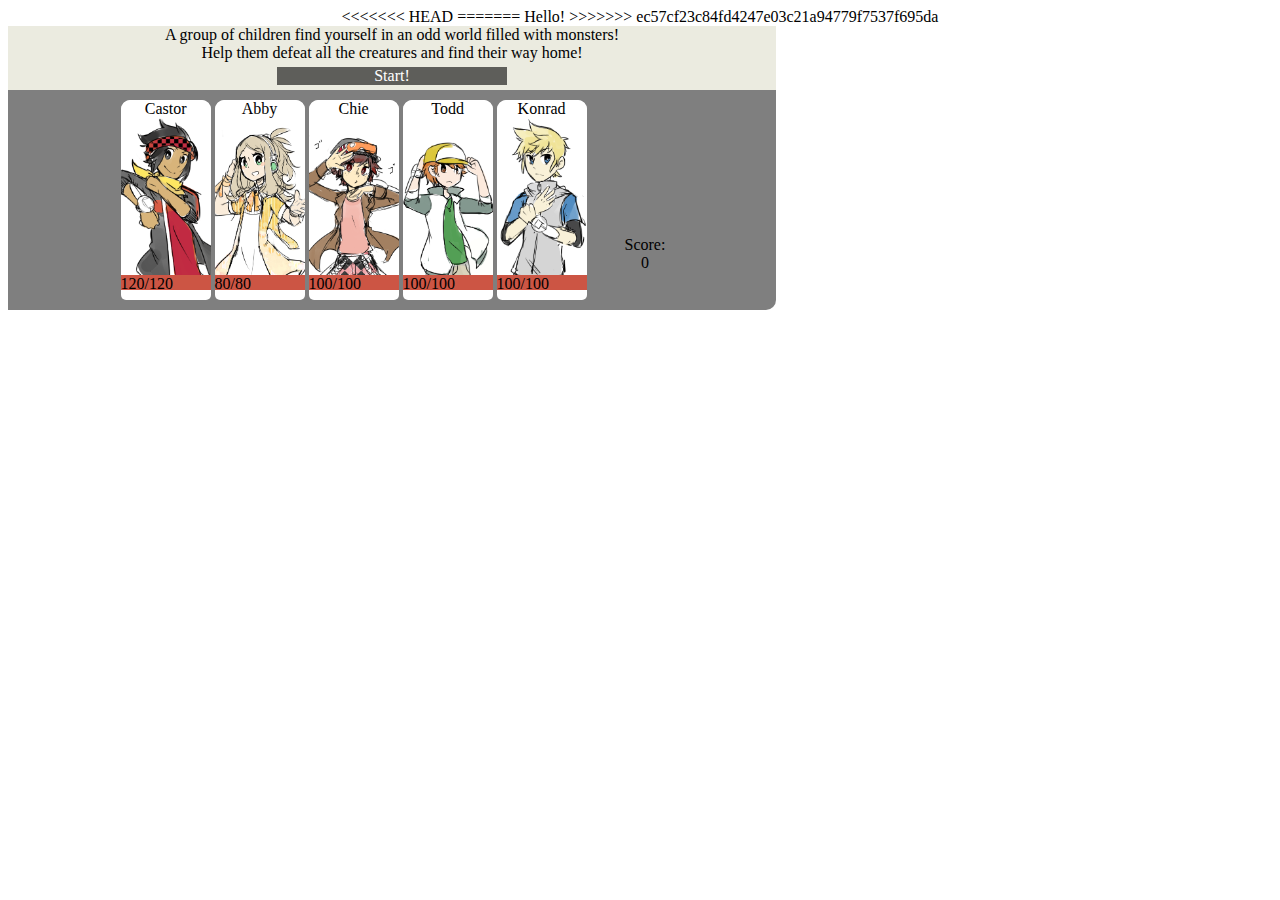
==== index.html @ e73d28b3 "first commit" ====
<!DOCTYPE html>
<html>
<head>
<<<<<<< HEAD
	<title>Early RPG</title>
	<link rel="stylesheet" type="text/css" href="style.css">
	<link rel="stylesheet" type="text/css" href="animations.css">
	<link rel="stylesheet" type="text/css" href="http://csshake.surge.sh/csshake.min.css">
	<link href="https://fonts.googleapis.com/css?family=Metrophobic|Slackey" rel="stylesheet">


</head>
<body>

	<div class='bg'>
		<div class='start'>
			A group of children find yourself in an odd world filled with monsters! <br> Help them defeat all the creatures and find their way home!
			<div class='button' id=start>Start!</div>
		</div>
		<div class='mid'>
			<div class='header' id=left>Message Log
			</div>
			<div class='playertext log'> Player Message! </div>


		</div>
		<div class='left'>
			<div class='header' id=left>Round 1
			</div>
			<div class="enemy_container">
				<div class='enemyimage' id='0'>
					<div class='health-bg'><br></div>
					<div class='health-bar' data-total="1000" data-value="1000">
						<div class="bar">
							<div class="hit"></div>
						</div>
					</div>
				</div>
				<div class='enemyimage' id='1'>
					<div class='health-bg'><br></div>
					<div class='health-bar' data-total="1000" data-value="1000">
						<div class="bar">
							<div class="hit"></div>
						</div>
					</div>
				</div>
				<div class='enemyimage' id='2'>
					<div class='health-bg'><br></div>
					<div class='health-bar' data-total="1000" data-value="1000">
						<div class="bar">
							<div class="hit"></div>
						</div>
					</div>
				</div>
				<div class='enemyimage' id='3'>
					<div class='health-bg'><br></div>
					<div class='health-bar' data-total="1000" data-value="1000">
						<div class="bar">
							<div class="hit"></div>
						</div>
					</div>
				</div>
				<div class='enemyimage' id='4'>
					<div class='health-bg'><br></div>
					<div class='health-bar' data-total="1000" data-value="1000">
						<div class="bar">
							<div class="hit"></div>
						</div>
					</div>
				</div>
			</div>
			<div class='turnorder'>
				<!-- <ul class='turn'>Abby</ul> -->
				<!-- <ul class='turn'>Chie</ul> -->
				<!-- <ul class='turn'>Shurimon</ul> -->
				<!-- <ul class='turn'>Castor</ul> -->
				<!-- <ul class='turn'>Todd</ul> -->
				<!-- <ul class='turn'>Konrad</ul> -->
			</div>
<!-- 
			<div class='enemytext'>
				Enemy Message!
			</div>
		-->
	</div>

	<div class='right'>


		<div class='characters_container'>

			<div class='character'  id = player1> 
				<div class='health-bg'><br></div>
				<div class=charactertext>Castor</div>
				<div class='health-bar' data-total="1000" data-value="1000">
					<health>
						100
					</health>
					<div class="bar">
						<div class="hit"></div>
					</div>
				</div>
			</div>
			<div class='character' id = player2> 
				<div class='health-bg'><br></div>
				<div class=charactertext>Abby</div>
				<div class='health-bar' data-total="1000" data-value="1000">
					<health>

					</health>
					<div class="bar">
						<div class="hit"></div>
					</div>
				</div>
			</div>
			<div class='character' id = player3> 
				<div class='health-bg'><br></div>
				<div class=charactertext>Chie</div>
				<div class='health-bar' data-total="1000" data-value="1000">
					<health></health>
					<div class="bar">
						<div class="hit"></div>
					</div>
				</div>
			</div>
			<div class='character' id = player4> 
				<div class='health-bg'><br></div>
				<div class=charactertext>Todd</div>
				<div class='health-bar' data-total="1000" data-value="1000">
					<health></health>
					<div class="bar">
						<div class="hit"></div>
					</div>
				</div>
			</div>
			<div class='character' id = player5>
				<div class='health-bg'><br></div>
				<div class=charactertext>Konrad</div>
				<div class='health-bar' data-total="1000" data-value="1000">
					<health></health>
					<div class="bar">
						<div class="hit"></div>
					</div>

				</div>
			</div>

			<div class = 'buttcontainer'>
				<p class='button' id='attack'>Attack</p>
				<p class='button' id='defend'>Defend</p>
				<p class='button' id='heal'>Heal</p>
				<p class='button' id='skill'>Skill</p>
				<p class='button' id='next'>Next</p>
				<div class = 'score'>
					<p id='score'>Score:<br> 0</p>
				</div>
			</div>
		</div>

		<div class='header'>
		</div>


	</div>

</div>



</div>
</div>

</body>
</html>


<script src="https://ajax.googleapis.com/ajax/libs/jquery/2.1.3/jquery.min.js"></script>	
<script src="characters.js" type="text/javascript" charset="utf-8" async defer></script>
<script src="enemies.js" type="text/javascript" charset="utf-8" async defer></script>
<script src="gamelogic.js" type="text/javascript" charset="utf-8" async defer></script>
<script src="script.js" type="text/javascript" charset="utf-8" async defer></script>
=======
	<title>My website</title>
</head>
<body>


Hello!

</body>
</html>
>>>>>>> ec57cf23c84fd4247e03c21a94779f7537f695da
---- style.css ----
body{
				text-align: center;
			}
			.start{
				float: left;
				width: 80%;
				background: #ebebe0;
			}
			.top{
				width: auto; 
				height: auto;
				background-color: #181000;]
				position: absolute;
				/*border-style: solid;*/
			}
			.bg{
				max-width: 60em;
				min-height: 10em;
				/* 				background-color: #f66f00; */
				position: absolute;
				/*border-style: solid;*/
				border-radius: 10px;
			}
			.mid{
				float: 	right;
				background-color: grey;
				height: 100%;
				width: 20%;		
				/*margin: 10px 0 0 0;*/
				/*bottom: 0;*/
				position: relative;
				visibility: hidden;
			}
			.left {
				width: 80%;
				/*height: 30em;*/
				/* 				background-color: #ff5; */
				float: left;
				bottom:0;
				border-top-left-radius: 10px;
				position: relative;
				align-items: center;
				justify-content: center;
			}
			.right {
				width: 80%;
				/*height: 30em;*/
				/* 				background-color: black; */
				float: left;
				bottom:0;
				border-bottom-right-radius: 10px;
				position: relative;
				align-items: center;
				justify-content: center;
				/*padding-left: 0.5%;*/
			}

			.buttcontainer{	
				display: inline;
				float: right;
				width: 10%;
				align-items: center;
				justify-content: center;
				padding-top: 10px


			}


			.button{
				margin: 5px;
				cursor: pointer;
				/* 				background-color: #a014a0; */
				background: rgba(0, 0, 0, 0.6);
				color: white;
				/*border-style: solid;*/
				width: 100%;
				bottom: 5px;
				/*margin-left: auto;*/
				/*margin-right: auto;*/
				visibility: hidden;


			}

			.button#start{
				/*display: flex;*/
				width: 30%;
				margin-left: auto;
				margin-right: auto;
				visibility: visible;
			}

			.button#next{
				width: 130%;
			}


			.off{
				background-color: grey;
				cursor: default;
			}
			.score{
				float: right;
			}

			.turnorder{
				background: rgba(0, 0, 0, 0.6);
				color: white;
				/* 				border-bottom-style: solid; */
				width: 100%;
				/*float: left;*/
				display: flex;
				align-items: center;
				justify-content: center;
				overflow: hidden;
				scroll-behavior: smooth;
				padding: 10px 0px 10px 0px;
			}

			.turn{
				/*gamelogic.js as border stuff*/
				display: flex;
				/*height: 50px;*/
				/*width: 50px;*/
				margin: 0 5px 0 5px;
				padding: 5px;
				background: rgba(0, 0, 0, 0.3);
				border-radius: 10px;

			}
			.enemy_container{
				display: flex;
				width: 100%;
				/* background-color: magenta; */
				background-image: url("./images/Binary_Castle_b.jpg");
				align-items: center;
				justify-content: center;
				float: center;
				padding: 10px 0px 10px 0px;
			}

			.enemyimage{
				height: 200px;
				width: 200px;
				/*display:flex;
				/*background-image: url("./images/shurimon.jpg");*/
				background-repeat: no-repeat;
				background-color: white;
				background-size: 100% ;
				/*align-items: center;*/
				/*justify-content: center;*/
				margin: 1px;
				/*margin: 10px 10px 10px 10px;*/
				border-radius: 10px;
				position: relative;

			}

			.selected{
				border-style: solid;
				border-color: gold;
			}
			.selected#player1{
				border-color: red;
			}
			.selected#player2{
				border-color: gold;
			}
			.selected#player3{
				border-color: orange;
			}
			.selected#player4{
				border-color: green;
			}
			.selected#player5{
				border-color: blue;
			}


			.defeated{
				-webkit-filter: grayscale(100%);
			}

			/*Health bar code - http://codepen.io/dwidomski/pen/KBzuo*/

			.health-bar{
				height: auto;
				width: 100%;
				background-color: grey;
				display:inlineflex;
				bottom: 10px;
				position: absolute;
			}

			.bar {
				background: #c54;
				width: 100%;
				height: 10px;
				position: relative;
				transition: width .5s linear;
				padding-top: 5px;
			}

			.hit {
				background: rgba(255,255,255,0.6);
				position: absolute;
				top: 0;
				right: 0;
				bottom: 0;
				width: 0px;
				padding-top: 5px;

				transition: width .5s linear;

			}

			.health-bg{
				height: auto;
				width: 100%;
				background-color: white;
				display:inlineflex;
				bottom: 0px;
				position: absolute;
				border-bottom-right-radius: 5px;
				border-bottom-left-radius: 5px;
			}





			.header{
				/* 				background-color: #f66f00; */
				width: 100%;
				align-items: center;
				justify-content: center;
			}
			.header#left{
				width: 100%;
				/* 				background-color: purple; */
				background: rgba(0, 0, 0, 0.8);

				color: white;
			}
			.header#turnorder{
				border-bottom-style: solid;
			}
			.bottom{
				bottom: 0
				position: absolute;
			}


			.characters_container{
				display: flex;
				width: 100%;
				height: 50%;
				background: rgba(0, 0, 0, 0.5);
				/* 				background-color: purple; */
				align-items: center;
				justify-content: center;
				float: left;
				padding: 10px 0px 10px 0px;
				border-bottom-right-radius: 10px;
			}
			.character{
				width: 90px;
				height: 200px;
				min-height: 50%;
				/* 				background-color: pink; */
				float: left;
				margin: 0 2px 0 2px;
				border-radius: 10px;
				background-image: url("./images/Kids.png");
				background-size: 700px ;
				background-repeat: no-repeat;
				position: relative;
			}
			.charactertext{
				border-radius: 10px;
				background-color: white;
				overflow: hidden;
				scroll-behavior: smooth;
			}
			.playertext{
				max-height: 25em;
				min-height: 25em;
				width: 100%;
				/* 				background-color: orange; */
				border-bottom-right-radius: 5px;
				align-items: center;
				justify-content: center;
				box-sizing: border-box;
				align-items: center;
				justify-content: center;
				overflow-y: scroll;
				scroll-behavior: smooth;
			}

			.enemytext{
				/*height: 100%;*/
				width: 100%;
				align-items: center;
				justify-content: center;
				/*box-sizing: border-box;*/
				/*scroll-behavior: smooth;*/
				/*position: absolute;*/
				background: salmon;
				display: flex;
			}

			.turn#order0{
				border-bottom-style: solid;
				border-color: orange;
			}


			/*//could probably be set with javascript when setting players*/
			.character#player1{
				background-position: -40px -1px;
			}
			.character#player2{
				background-position: -308px -20px;
			}
			.character#player3{
				background-position: -175px -28px;
			}
			.character#player4{
				background-position: -435px -40px;
			}
			.character#player5{
				background-position: -565px -1px;
			}

			health{
				/*color: red;*/
				/*width: 100%;*/
				background: none;
				position: absolute;
				z-index:10;
				display: flex;
				margin-left: auto;
				margin-right: auto;
			}

			/*CSS Shake - https://elrumordelaluz.github.io/csshake/*/
			.hit {
				animation: shake-opacity 0.82s cubic-bezier(.36,.07,.19,.97) both;
				/*transform: translate3d(0, 0, 0);*/
				/*backface-visibility: hidden;*/
				/*perspective: 1000px;*/
			}

			.button:hover{
				animation: floating 0.82s cubic-bezier(.36,.07,.19,.97) both;
			}
/*			.enemyimage:hover .character:hover .button:hover{
				animation: floating;
				}*/

				win{
					color:white;
					font-family: 'Slackey', cursive;
					font-size: 100px;
					-webkit-text-stroke-width: 2px;
					-webkit-text-stroke-color: black;
				}

				lose{
					color:white;
					font-family: 'Slackey', cursive;
					font-size: 100px;
					-webkit-text-stroke-width: 2px;
					-webkit-text-stroke-color: black;
				}
---- animations.css ----
/*
==============================================
CSS3 ANIMATION CHEAT SHEET
==============================================

Made by Justin Aguilar

www.justinaguilar.com/animations/

Questions, comments, concerns, love letters:
justin@justinaguilar.com
==============================================
*/

/*
==============================================
slideDown
==============================================
*/


.slideDown{
	animation-name: slideDown;
	-webkit-animation-name: slideDown;	

	animation-duration: 1s;	
	-webkit-animation-duration: 1s;

	animation-timing-function: ease;	
	-webkit-animation-timing-function: ease;	

	visibility: visible !important;						
}

@keyframes slideDown {
	0% {
		transform: translateY(-100%);
	}
	50%{
		transform: translateY(8%);
	}
	65%{
		transform: translateY(-4%);
	}
	80%{
		transform: translateY(4%);
	}
	95%{
		transform: translateY(-2%);
	}			
	100% {
		transform: translateY(0%);
	}		
}

@-webkit-keyframes slideDown {
	0% {
		-webkit-transform: translateY(-100%);
	}
	50%{
		-webkit-transform: translateY(8%);
	}
	65%{
		-webkit-transform: translateY(-4%);
	}
	80%{
		-webkit-transform: translateY(4%);
	}
	95%{
		-webkit-transform: translateY(-2%);
	}			
	100% {
		-webkit-transform: translateY(0%);
	}	
}

/*
==============================================
slideUp
==============================================
*/


.slideUp{
	animation-name: slideUp;
	-webkit-animation-name: slideUp;	

	animation-duration: 1s;	
	-webkit-animation-duration: 1s;

	animation-timing-function: ease;	
	-webkit-animation-timing-function: ease;

	visibility: visible !important;			
}

@keyframes slideUp {
	0% {
		transform: translateY(100%);
	}
	50%{
		transform: translateY(-8%);
	}
	65%{
		transform: translateY(4%);
	}
	80%{
		transform: translateY(-4%);
	}
	95%{
		transform: translateY(2%);
	}			
	100% {
		transform: translateY(0%);
	}	
}

@-webkit-keyframes slideUp {
	0% {
		-webkit-transform: translateY(100%);
	}
	50%{
		-webkit-transform: translateY(-8%);
	}
	65%{
		-webkit-transform: translateY(4%);
	}
	80%{
		-webkit-transform: translateY(-4%);
	}
	95%{
		-webkit-transform: translateY(2%);
	}			
	100% {
		-webkit-transform: translateY(0%);
	}	
}

/*
==============================================
slideLeft
==============================================
*/


.slideLeft{
	animation-name: slideLeft;
	-webkit-animation-name: slideLeft;	

	animation-duration: 1s;	
	-webkit-animation-duration: 1s;

	animation-timing-function: ease-in-out;	
	-webkit-animation-timing-function: ease-in-out;		

	visibility: visible !important;	
}

@keyframes slideLeft {
	0% {
		transform: translateX(150%);
	}
	50%{
		transform: translateX(-8%);
	}
	65%{
		transform: translateX(4%);
	}
	80%{
		transform: translateX(-4%);
	}
	95%{
		transform: translateX(2%);
	}			
	100% {
		transform: translateX(0%);
	}
}

@-webkit-keyframes slideLeft {
	0% {
		-webkit-transform: translateX(150%);
	}
	50%{
		-webkit-transform: translateX(-8%);
	}
	65%{
		-webkit-transform: translateX(4%);
	}
	80%{
		-webkit-transform: translateX(-4%);
	}
	95%{
		-webkit-transform: translateX(2%);
	}			
	100% {
		-webkit-transform: translateX(0%);
	}
}

/*
==============================================
slideRight
==============================================
*/


.slideRight{
	animation-name: slideRight;
	-webkit-animation-name: slideRight;	

	animation-duration: 1s;	
	-webkit-animation-duration: 1s;

	animation-timing-function: ease-in-out;	
	-webkit-animation-timing-function: ease-in-out;		

	visibility: visible !important;	
}

@keyframes slideRight {
	0% {
		transform: translateX(-150%);
	}
	50%{
		transform: translateX(8%);
	}
	65%{
		transform: translateX(-4%);
	}
	80%{
		transform: translateX(4%);
	}
	95%{
		transform: translateX(-2%);
	}			
	100% {
		transform: translateX(0%);
	}	
}

@-webkit-keyframes slideRight {
	0% {
		-webkit-transform: translateX(-150%);
	}
	50%{
		-webkit-transform: translateX(8%);
	}
	65%{
		-webkit-transform: translateX(-4%);
	}
	80%{
		-webkit-transform: translateX(4%);
	}
	95%{
		-webkit-transform: translateX(-2%);
	}			
	100% {
		-webkit-transform: translateX(0%);
	}
}

/*
==============================================
slideExpandUp
==============================================
*/


.slideExpandUp{
	animation-name: slideExpandUp;
	-webkit-animation-name: slideExpandUp;	

	animation-duration: 1.6s;	
	-webkit-animation-duration: 1.6s;

	animation-timing-function: ease-out;	
	-webkit-animation-timing-function: ease -out;

	visibility: visible !important;	
}

@keyframes slideExpandUp {
	0% {
		transform: translateY(100%) scaleX(0.5);
	}
	30%{
		transform: translateY(-8%) scaleX(0.5);
	}	
	40%{
		transform: translateY(2%) scaleX(0.5);
	}
	50%{
		transform: translateY(0%) scaleX(1.1);
	}
	60%{
		transform: translateY(0%) scaleX(0.9);		
	}
	70% {
		transform: translateY(0%) scaleX(1.05);
	}			
	80%{
		transform: translateY(0%) scaleX(0.95);		
	}
	90% {
		transform: translateY(0%) scaleX(1.02);
	}	
	100%{
		transform: translateY(0%) scaleX(1);		
	}
}

@-webkit-keyframes slideExpandUp {
	0% {
		-webkit-transform: translateY(100%) scaleX(0.5);
	}
	30%{
		-webkit-transform: translateY(-8%) scaleX(0.5);
	}	
	40%{
		-webkit-transform: translateY(2%) scaleX(0.5);
	}
	50%{
		-webkit-transform: translateY(0%) scaleX(1.1);
	}
	60%{
		-webkit-transform: translateY(0%) scaleX(0.9);		
	}
	70% {
		-webkit-transform: translateY(0%) scaleX(1.05);
	}			
	80%{
		-webkit-transform: translateY(0%) scaleX(0.95);		
	}
	90% {
		-webkit-transform: translateY(0%) scaleX(1.02);
	}	
	100%{
		-webkit-transform: translateY(0%) scaleX(1);		
	}
}

/*
==============================================
expandUp
==============================================
*/


.expandUp{
	animation-name: expandUp;
	-webkit-animation-name: expandUp;	

	animation-duration: 0.7s;	
	-webkit-animation-duration: 0.7s;

	animation-timing-function: ease;	
	-webkit-animation-timing-function: ease;		

	visibility: visible !important;	
}

@keyframes expandUp {
	0% {
		transform: translateY(100%) scale(0.6) scaleY(0.5);
	}
	60%{
		transform: translateY(-7%) scaleY(1.12);
	}
	75%{
		transform: translateY(3%);
	}	
	100% {
		transform: translateY(0%) scale(1) scaleY(1);
	}	
}

@-webkit-keyframes expandUp {
	0% {
		-webkit-transform: translateY(100%) scale(0.6) scaleY(0.5);
	}
	60%{
		-webkit-transform: translateY(-7%) scaleY(1.12);
	}
	75%{
		-webkit-transform: translateY(3%);
	}	
	100% {
		-webkit-transform: translateY(0%) scale(1) scaleY(1);
	}	
}

/*
==============================================
fadeIn
==============================================
*/

.fadeIn{
	animation-name: fadeIn;
	-webkit-animation-name: fadeIn;	

	animation-duration: 1.5s;	
	-webkit-animation-duration: 1.5s;

	animation-timing-function: ease-in-out;	
	-webkit-animation-timing-function: ease-in-out;		

	visibility: visible !important;	
}

@keyframes fadeIn {
	0% {
		transform: scale(0);
		opacity: 0.0;		
	}
	60% {
		transform: scale(1.1);	
	}
	80% {
		transform: scale(0.9);
		opacity: 1;	
	}	
	100% {
		transform: scale(1);
		opacity: 1;	
	}		
}

@-webkit-keyframes fadeIn {
	0% {
		-webkit-transform: scale(0);
		opacity: 0.0;		
	}
	60% {
		-webkit-transform: scale(1.1);
	}
	80% {
		-webkit-transform: scale(0.9);
		opacity: 1;	
	}	
	100% {
		-webkit-transform: scale(1);
		opacity: 1;	
	}		
}

/*
==============================================
expandOpen
==============================================
*/


.expandOpen{
	animation-name: expandOpen;
	-webkit-animation-name: expandOpen;	

	animation-duration: 1.2s;	
	-webkit-animation-duration: 1.2s;

	animation-timing-function: ease-out;	
	-webkit-animation-timing-function: ease-out;	

	visibility: visible !important;	
}

@keyframes expandOpen {
	0% {
		transform: scale(1.8);		
	}
	50% {
		transform: scale(0.95);
	}	
	80% {
		transform: scale(1.05);
	}
	90% {
		transform: scale(0.98);
	}	
	100% {
		transform: scale(1);
	}			
}

@-webkit-keyframes expandOpen {
	0% {
		-webkit-transform: scale(1.8);		
	}
	50% {
		-webkit-transform: scale(0.95);
	}	
	80% {
		-webkit-transform: scale(1.05);
	}
	90% {
		-webkit-transform: scale(0.98);
	}	
	100% {
		-webkit-transform: scale(1);
	}					
}

/*
==============================================
bigEntrance
==============================================
*/


.bigEntrance{
	animation-name: bigEntrance;
	-webkit-animation-name: bigEntrance;	

	animation-duration: 1.6s;	
	-webkit-animation-duration: 1.6s;

	animation-timing-function: ease-out;	
	-webkit-animation-timing-function: ease-out;	

	visibility: visible !important;			
}

@keyframes bigEntrance {
	0% {
		transform: scale(0.3) rotate(6deg) translateX(-30%) translateY(30%);
		opacity: 0.2;
	}
	30% {
		transform: scale(1.03) rotate(-2deg) translateX(2%) translateY(-2%);		
		opacity: 1;
	}
	45% {
		transform: scale(0.98) rotate(1deg) translateX(0%) translateY(0%);
		opacity: 1;
	}
	60% {
		transform: scale(1.01) rotate(-1deg) translateX(0%) translateY(0%);		
		opacity: 1;
	}	
	75% {
		transform: scale(0.99) rotate(1deg) translateX(0%) translateY(0%);
		opacity: 1;
	}
	90% {
		transform: scale(1.01) rotate(0deg) translateX(0%) translateY(0%);		
		opacity: 1;
	}	
	100% {
		transform: scale(1) rotate(0deg) translateX(0%) translateY(0%);
		opacity: 1;
	}		
}

@-webkit-keyframes bigEntrance {
	0% {
		-webkit-transform: scale(0.3) rotate(6deg) translateX(-30%) translateY(30%);
		opacity: 0.2;
	}
	30% {
		-webkit-transform: scale(1.03) rotate(-2deg) translateX(2%) translateY(-2%);		
		opacity: 1;
	}
	45% {
		-webkit-transform: scale(0.98) rotate(1deg) translateX(0%) translateY(0%);
		opacity: 1;
	}
	60% {
		-webkit-transform: scale(1.01) rotate(-1deg) translateX(0%) translateY(0%);		
		opacity: 1;
	}	
	75% {
		-webkit-transform: scale(0.99) rotate(1deg) translateX(0%) translateY(0%);
		opacity: 1;
	}
	90% {
		-webkit-transform: scale(1.01) rotate(0deg) translateX(0%) translateY(0%);		
		opacity: 1;
	}	
	100% {
		-webkit-transform: scale(1) rotate(0deg) translateX(0%) translateY(0%);
		opacity: 1;
	}				
}

/*
==============================================
hatch
==============================================
*/

.hatch{
	animation-name: hatch;
	-webkit-animation-name: hatch;	

	animation-duration: 2s;	
	-webkit-animation-duration: 2s;

	animation-timing-function: ease-in-out;	
	-webkit-animation-timing-function: ease-in-out;

	transform-origin: 50% 100%;
	-ms-transform-origin: 50% 100%;
	-webkit-transform-origin: 50% 100%; 

	visibility: visible !important;		
}

@keyframes hatch {
	0% {
		transform: rotate(0deg) scaleY(0.6);
	}
	20% {
		transform: rotate(-2deg) scaleY(1.05);
	}
	35% {
		transform: rotate(2deg) scaleY(1);
	}
	50% {
		transform: rotate(-2deg);
	}	
	65% {
		transform: rotate(1deg);
	}	
	80% {
		transform: rotate(-1deg);
	}		
	100% {
		transform: rotate(0deg);
	}									
}

@-webkit-keyframes hatch {
	0% {
		-webkit-transform: rotate(0deg) scaleY(0.6);
	}
	20% {
		-webkit-transform: rotate(-2deg) scaleY(1.05);
	}
	35% {
		-webkit-transform: rotate(2deg) scaleY(1);
	}
	50% {
		-webkit-transform: rotate(-2deg);
	}	
	65% {
		-webkit-transform: rotate(1deg);
	}	
	80% {
		-webkit-transform: rotate(-1deg);
	}		
	100% {
		-webkit-transform: rotate(0deg);
	}		
}


/*
==============================================
bounce
==============================================
*/


.bounce{
	animation-name: bounce;
	-webkit-animation-name: bounce;	

	animation-duration: 1.6s;	
	-webkit-animation-duration: 1.6s;

	animation-timing-function: ease;	
	-webkit-animation-timing-function: ease;	
	
	transform-origin: 50% 100%;
	-ms-transform-origin: 50% 100%;
	-webkit-transform-origin: 50% 100%; 	
}

@keyframes bounce {
	0% {
		transform: translateY(0%) scaleY(0.6);
	}
	60%{
		transform: translateY(-100%) scaleY(1.1);
	}
	70%{
		transform: translateY(0%) scaleY(0.95) scaleX(1.05);
	}
	80%{
		transform: translateY(0%) scaleY(1.05) scaleX(1);
	}	
	90%{
		transform: translateY(0%) scaleY(0.95) scaleX(1);
	}				
	100%{
		transform: translateY(0%) scaleY(1) scaleX(1);
	}	
}

@-webkit-keyframes bounce {
	0% {
		-webkit-transform: translateY(0%) scaleY(0.6);
	}
	60%{
		-webkit-transform: translateY(-100%) scaleY(1.1);
	}
	70%{
		-webkit-transform: translateY(0%) scaleY(0.95) scaleX(1.05);
	}
	80%{
		-webkit-transform: translateY(0%) scaleY(1.05) scaleX(1);
	}	
	90%{
		-webkit-transform: translateY(0%) scaleY(0.95) scaleX(1);
	}				
	100%{
		-webkit-transform: translateY(0%) scaleY(1) scaleX(1);
	}		
}


/*
==============================================
pulse
==============================================
*/

.pulse{
	animation-name: pulse;
	-webkit-animation-name: pulse;	

	animation-duration: 1.5s;	
	-webkit-animation-duration: 1.5s;

	animation-iteration-count: infinite;
	-webkit-animation-iteration-count: infinite;
}

@keyframes pulse {
	0% {
		transform: scale(0.9);
		opacity: 0.7;		
	}
	50% {
		transform: scale(1);
		opacity: 1;	
	}	
	100% {
		transform: scale(0.9);
		opacity: 0.7;	
	}			
}

@-webkit-keyframes pulse {
	0% {
		-webkit-transform: scale(0.95);
		opacity: 0.7;		
	}
	50% {
		-webkit-transform: scale(1);
		opacity: 1;	
	}	
	100% {
		-webkit-transform: scale(0.95);
		opacity: 0.7;	
	}			
}

/*
==============================================
floating
==============================================
*/

.floating{
	animation-name: floating;
	-webkit-animation-name: floating;

	animation-duration: 1.5s;	
	-webkit-animation-duration: 1.5s;

	animation-iteration-count: infinite;
	-webkit-animation-iteration-count: infinite;
}

@keyframes floating {
	0% {
		transform: translateY(0%);	
	}
	50% {
		transform: translateY(8%);	
	}	
	100% {
		transform: translateY(0%);
	}			
}

@-webkit-keyframes floating {
	0% {
		-webkit-transform: translateY(0%);	
	}
	50% {
		-webkit-transform: translateY(8%);	
	}	
	100% {
		-webkit-transform: translateY(0%);
	}			
}

/*
==============================================
tossing
==============================================
*/

.tossing{
	animation-name: tossing;
	-webkit-animation-name: tossing;	

	animation-duration: 2.5s;	
	-webkit-animation-duration: 2.5s;

	animation-iteration-count: infinite;
	-webkit-animation-iteration-count: infinite;
}

@keyframes tossing {
	0% {
		transform: rotate(-4deg);	
	}
	50% {
		transform: rotate(4deg);
	}
	100% {
		transform: rotate(-4deg);	
	}						
}

@-webkit-keyframes tossing {
	0% {
		-webkit-transform: rotate(-4deg);	
	}
	50% {
		-webkit-transform: rotate(4deg);
	}
	100% {
		-webkit-transform: rotate(-4deg);	
	}				
}

/*
==============================================
pullUp
==============================================
*/

.pullUp{
	animation-name: pullUp;
	-webkit-animation-name: pullUp;	

	animation-duration: 1.1s;	
	-webkit-animation-duration: 1.1s;

	animation-timing-function: ease-out;	
	-webkit-animation-timing-function: ease-out;	

	transform-origin: 50% 100%;
	-ms-transform-origin: 50% 100%;
	-webkit-transform-origin: 50% 100%; 		
}

@keyframes pullUp {
	0% {
		transform: scaleY(0.1);
	}
	40% {
		transform: scaleY(1.02);
	}
	60% {
		transform: scaleY(0.98);
	}
	80% {
		transform: scaleY(1.01);
	}
	100% {
		transform: scaleY(0.98);
	}				
	80% {
		transform: scaleY(1.01);
	}
	100% {
		transform: scaleY(1);
	}							
}

@-webkit-keyframes pullUp {
	0% {
		-webkit-transform: scaleY(0.1);
	}
	40% {
		-webkit-transform: scaleY(1.02);
	}
	60% {
		-webkit-transform: scaleY(0.98);
	}
	80% {
		-webkit-transform: scaleY(1.01);
	}
	100% {
		-webkit-transform: scaleY(0.98);
	}				
	80% {
		-webkit-transform: scaleY(1.01);
	}
	100% {
		-webkit-transform: scaleY(1);
	}		
}

/*
==============================================
pullDown
==============================================
*/

.pullDown{
	animation-name: pullDown;
	-webkit-animation-name: pullDown;	

	animation-duration: 1.1s;	
	-webkit-animation-duration: 1.1s;

	animation-timing-function: ease-out;	
	-webkit-animation-timing-function: ease-out;	

	transform-origin: 50% 0%;
	-ms-transform-origin: 50% 0%;
	-webkit-transform-origin: 50% 0%; 		
}

@keyframes pullDown {
	0% {
		transform: scaleY(0.1);
	}
	40% {
		transform: scaleY(1.02);
	}
	60% {
		transform: scaleY(0.98);
	}
	80% {
		transform: scaleY(1.01);
	}
	100% {
		transform: scaleY(0.98);
	}				
	80% {
		transform: scaleY(1.01);
	}
	100% {
		transform: scaleY(1);
	}							
}

@-webkit-keyframes pullDown {
	0% {
		-webkit-transform: scaleY(0.1);
	}
	40% {
		-webkit-transform: scaleY(1.02);
	}
	60% {
		-webkit-transform: scaleY(0.98);
	}
	80% {
		-webkit-transform: scaleY(1.01);
	}
	100% {
		-webkit-transform: scaleY(0.98);
	}				
	80% {
		-webkit-transform: scaleY(1.01);
	}
	100% {
		-webkit-transform: scaleY(1);
	}		
}

/*
==============================================
stretchLeft
==============================================
*/

.stretchLeft{
	animation-name: stretchLeft;
	-webkit-animation-name: stretchLeft;	

	animation-duration: 1.5s;	
	-webkit-animation-duration: 1.5s;

	animation-timing-function: ease-out;	
	-webkit-animation-timing-function: ease-out;	

	transform-origin: 100% 0%;
	-ms-transform-origin: 100% 0%;
	-webkit-transform-origin: 100% 0%; 
}

@keyframes stretchLeft {
	0% {
		transform: scaleX(0.3);
	}
	40% {
		transform: scaleX(1.02);
	}
	60% {
		transform: scaleX(0.98);
	}
	80% {
		transform: scaleX(1.01);
	}
	100% {
		transform: scaleX(0.98);
	}				
	80% {
		transform: scaleX(1.01);
	}
	100% {
		transform: scaleX(1);
	}							
}

@-webkit-keyframes stretchLeft {
	0% {
		-webkit-transform: scaleX(0.3);
	}
	40% {
		-webkit-transform: scaleX(1.02);
	}
	60% {
		-webkit-transform: scaleX(0.98);
	}
	80% {
		-webkit-transform: scaleX(1.01);
	}
	100% {
		-webkit-transform: scaleX(0.98);
	}				
	80% {
		-webkit-transform: scaleX(1.01);
	}
	100% {
		-webkit-transform: scaleX(1);
	}		
}

/*
==============================================
stretchRight
==============================================
*/

.stretchRight{
	animation-name: stretchRight;
	-webkit-animation-name: stretchRight;	

	animation-duration: 1.5s;	
	-webkit-animation-duration: 1.5s;

	animation-timing-function: ease-out;	
	-webkit-animation-timing-function: ease-out;	

	transform-origin: 0% 0%;
	-ms-transform-origin: 0% 0%;
	-webkit-transform-origin: 0% 0%; 		
}

@keyframes stretchRight {
	0% {
		transform: scaleX(0.3);
	}
	40% {
		transform: scaleX(1.02);
	}
	60% {
		transform: scaleX(0.98);
	}
	80% {
		transform: scaleX(1.01);
	}
	100% {
		transform: scaleX(0.98);
	}				
	80% {
		transform: scaleX(1.01);
	}
	100% {
		transform: scaleX(1);
	}							
}

@-webkit-keyframes stretchRight {
	0% {
		-webkit-transform: scaleX(0.3);
	}
	40% {
		-webkit-transform: scaleX(1.02);
	}
	60% {
		-webkit-transform: scaleX(0.98);
	}
	80% {
		-webkit-transform: scaleX(1.01);
	}
	100% {
		-webkit-transform: scaleX(0.98);
	}				
	80% {
		-webkit-transform: scaleX(1.01);
	}
	100% {
		-webkit-transform: scaleX(1);
	}		
}
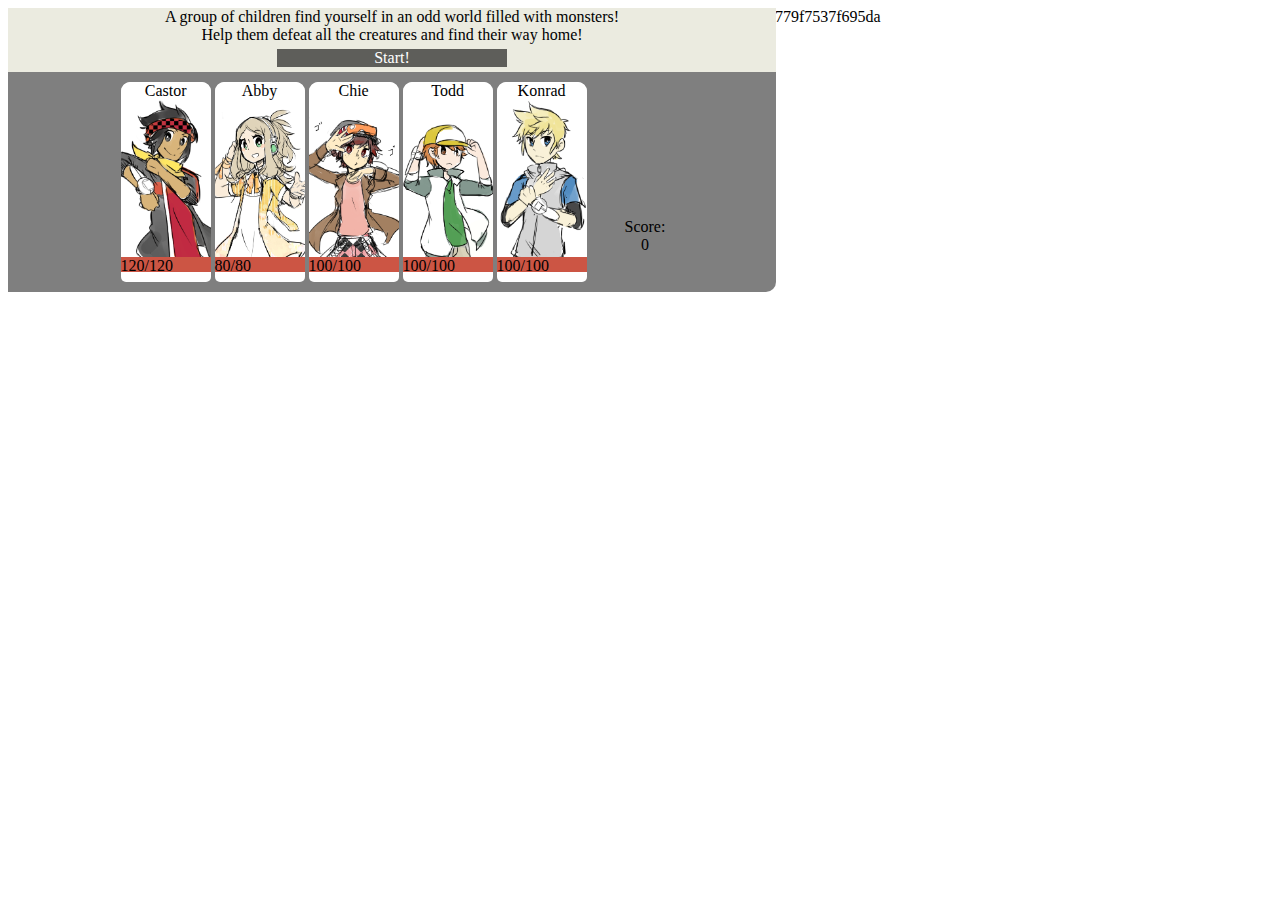
==== commit 6795c34b: "fix  commit" ====
--- a/index.html
+++ b/index.html
@@ -1,7 +1,6 @@
 <!DOCTYPE html>
 <html>
 <head>
-<<<<<<< HEAD
 	<title>Early RPG</title>
 	<link rel="stylesheet" type="text/css" href="style.css">
 	<link rel="stylesheet" type="text/css" href="animations.css">
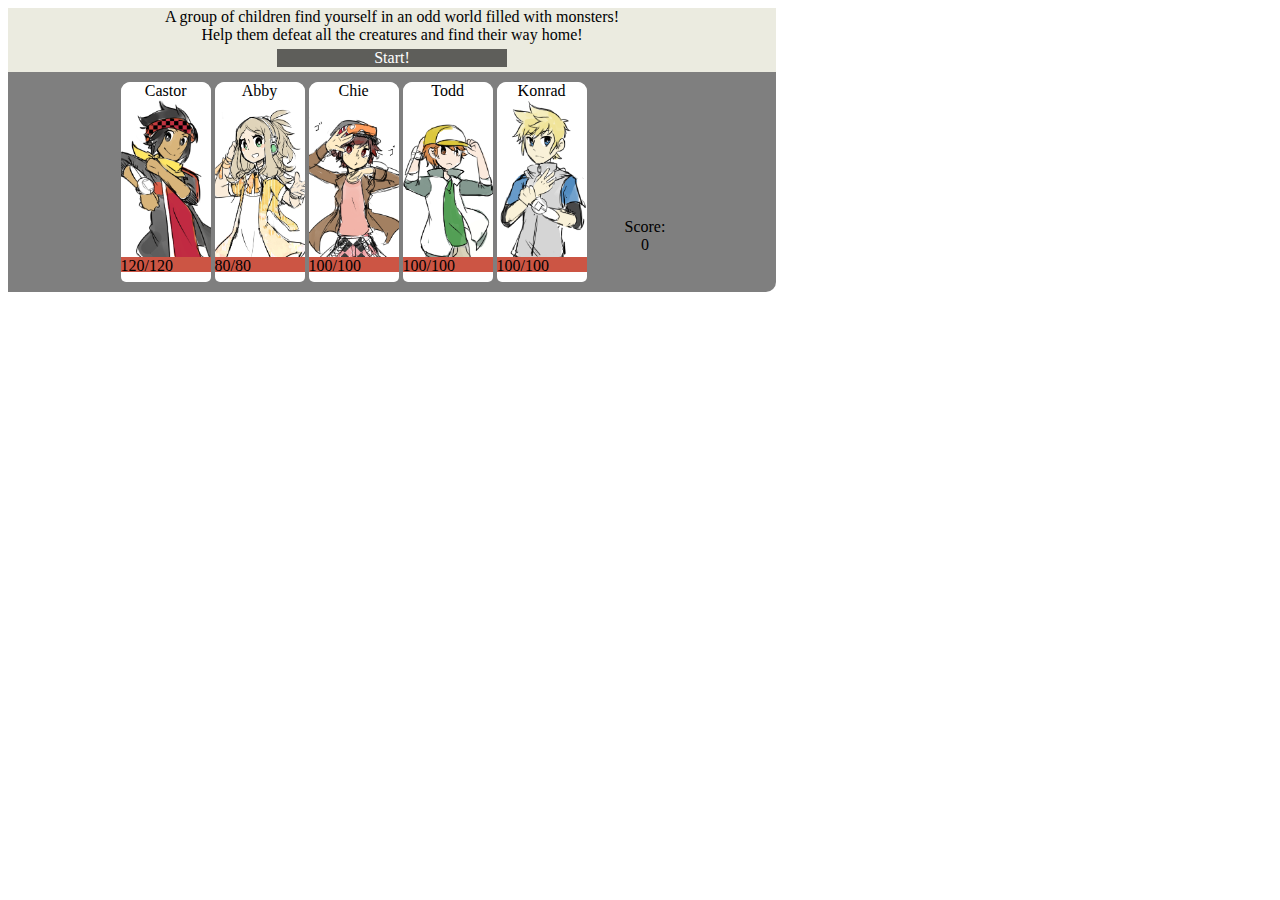
==== commit 3025decf: "fix  commit" ====
--- a/index.html
+++ b/index.html
@@ -177,15 +177,4 @@
 <script src="characters.js" type="text/javascript" charset="utf-8" async defer></script>
 <script src="enemies.js" type="text/javascript" charset="utf-8" async defer></script>
 <script src="gamelogic.js" type="text/javascript" charset="utf-8" async defer></script>
-<script src="script.js" type="text/javascript" charset="utf-8" async defer></script>
-=======
-	<title>My website</title>
-</head>
-<body>
-
-
-Hello!
-
-</body>
-</html>
->>>>>>> ec57cf23c84fd4247e03c21a94779f7537f695da
+<script src="script.js" type="text/javascript" charset="utf-8" async defer></script>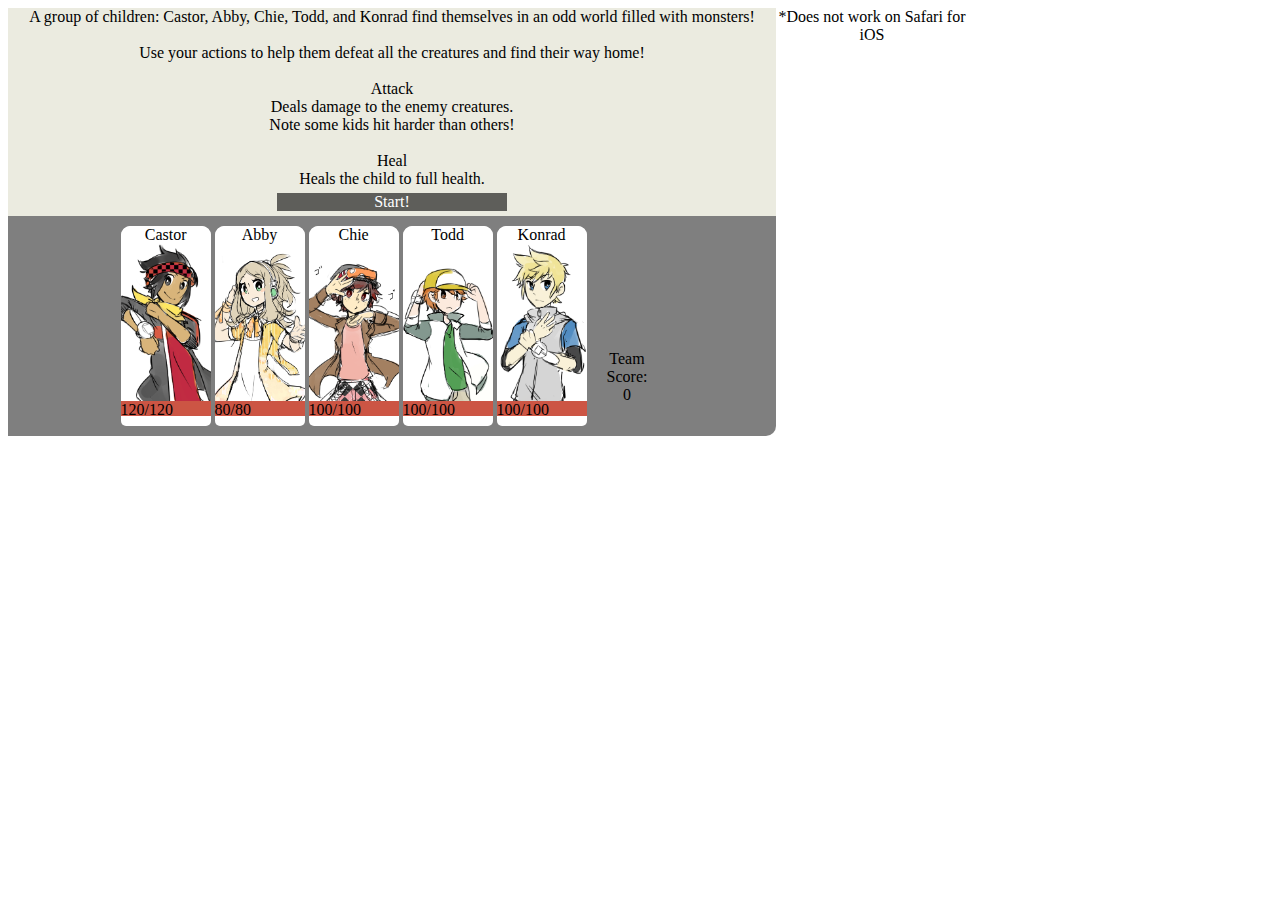
==== commit aaa34f19: "change" ====
--- a/index.html
+++ b/index.html
@@ -10,19 +10,26 @@
 
 </head>
 <body>
-
+	<div class='flex'>
 	<div class='bg'>
 		<div class='start'>
-			A group of children find yourself in an odd world filled with monsters! <br> Help them defeat all the creatures and find their way home!
+			A group of children: Castor, Abby, Chie, Todd, and Konrad find themselves in an odd world filled with monsters!
+			<br/>
+			<br/>
+			Use your actions to help them defeat all the creatures and find their way home!
+
+			<br>
+			<br>Attack
+			<br>Deals damage to the enemy creatures.
+			<br>Note some kids hit harder than others!
+			<br>
+			<br>Heal
+			<br>Heals the child to full health.
+
+
 			<div class='button' id=start>Start!</div>
 		</div>
-		<div class='mid'>
-			<div class='header' id=left>Message Log
-			</div>
-			<div class='playertext log'> Player Message! </div>
 
-
-		</div>
 		<div class='left'>
 			<div class='header' id=left>Round 1
 			</div>
@@ -33,7 +40,9 @@
 						<div class="bar">
 							<div class="hit"></div>
 						</div>
+						<div class="backgroundWhite">Enemy Creature</div>
 					</div>
+
 				</div>
 				<div class='enemyimage' id='1'>
 					<div class='health-bg'><br></div>
@@ -69,6 +78,7 @@
 				</div>
 			</div>
 			<div class='turnorder'>
+				Turn Order:
 				<!-- <ul class='turn'>Abby</ul> -->
 				<!-- <ul class='turn'>Chie</ul> -->
 				<!-- <ul class='turn'>Shurimon</ul> -->
@@ -76,100 +86,106 @@
 				<!-- <ul class='turn'>Todd</ul> -->
 				<!-- <ul class='turn'>Konrad</ul> -->
 			</div>
-<!-- 
+
 			<div class='enemytext'>
 				Enemy Message!
 			</div>
-		-->
-	</div>
 
-	<div class='right'>
+		</div>
+
+		<div class='right'>
 
 
-		<div class='characters_container'>
+			<div class='characters_container'>
 
-			<div class='character'  id = player1> 
-				<div class='health-bg'><br></div>
-				<div class=charactertext>Castor</div>
-				<div class='health-bar' data-total="1000" data-value="1000">
-					<health>
-						100
-					</health>
-					<div class="bar">
-						<div class="hit"></div>
+				<div class='character'  id = player1> 
+					<div class='health-bg'><br></div>
+					<div class=charactertext>Castor</div>
+					<div class='health-bar' data-total="1000" data-value="1000">
+						<health>
+							100
+						</health>
+						<div class="bar">
+							<div class="hit"></div>
+						</div>
+
+					</div>
+					<div class="CurrentTurn" id = "Castor">Current Turn</div>
+				</div>
+				<div class='character' id = player2> 
+					<div class='health-bg'><br></div>
+					<div class=charactertext>Abby</div>
+					<div class='health-bar' data-total="1000" data-value="1000">
+						<health>
+
+						</health>
+						<div class="bar">
+							<div class="hit"></div>
+						</div>
+					</div>
+					<div class="CurrentTurn" id = "Abby">Current Turn</div>
+				</div>
+				<div class='character' id = player3> 
+					<div class='health-bg'><br></div>
+					<div class=charactertext>Chie</div>
+					<div class='health-bar' data-total="1000" data-value="1000">
+						<health></health>
+						<div class="bar">
+							<div class="hit"></div>
+						</div>
+					</div>
+					<div class="CurrentTurn" id = "Chie">Current Turn</div>
+				</div>
+				<div class='character' id = player4> 
+					<div class='health-bg'><br></div>
+					<div class=charactertext>Todd</div>
+					<div class='health-bar' data-total="1000" data-value="1000">
+						<health></health>
+						<div class="bar">
+							<div class="hit"></div>
+						</div>
+					</div>
+					<div class="CurrentTurn" id = "Todd">Current Turn</div>
+				</div>
+				<div class='character' id = player5>
+					<div class='health-bg'><br></div>
+					<div class=charactertext>Konrad</div>
+					<div class='health-bar' data-total="1000" data-value="1000">
+						<health></health>
+						<div class="bar">
+							<div class="hit"></div>
+						</div>
+
+					</div>
+					<div class="CurrentTurn" id = "Konrad">Current Turn</div>
+				</div>
+
+				<div class = 'buttcontainer'>
+				<div class = 'button' id ='action'>Pick An Action!</div>
+					<p class='button' id='attack'>Attack</p>
+					<p class='button' id='heal'>Heal</p>
+					<p class='button' id='next'>Next</p>
+					<div class = 'score'>
+						<p id='score'>Team Score:<br> 0</p>
 					</div>
 				</div>
 			</div>
-			<div class='character' id = player2> 
-				<div class='health-bg'><br></div>
-				<div class=charactertext>Abby</div>
-				<div class='health-bar' data-total="1000" data-value="1000">
-					<health>
 
-					</health>
-					<div class="bar">
-						<div class="hit"></div>
-					</div>
-				</div>
-			</div>
-			<div class='character' id = player3> 
-				<div class='health-bg'><br></div>
-				<div class=charactertext>Chie</div>
-				<div class='health-bar' data-total="1000" data-value="1000">
-					<health></health>
-					<div class="bar">
-						<div class="hit"></div>
-					</div>
-				</div>
-			</div>
-			<div class='character' id = player4> 
-				<div class='health-bg'><br></div>
-				<div class=charactertext>Todd</div>
-				<div class='health-bar' data-total="1000" data-value="1000">
-					<health></health>
-					<div class="bar">
-						<div class="hit"></div>
-					</div>
-				</div>
-			</div>
-			<div class='character' id = player5>
-				<div class='health-bg'><br></div>
-				<div class=charactertext>Konrad</div>
-				<div class='health-bar' data-total="1000" data-value="1000">
-					<health></health>
-					<div class="bar">
-						<div class="hit"></div>
-					</div>
-
-				</div>
+			<div class='header'>
 			</div>
 
-			<div class = 'buttcontainer'>
-				<p class='button' id='attack'>Attack</p>
-				<p class='button' id='defend'>Defend</p>
-				<p class='button' id='heal'>Heal</p>
-				<p class='button' id='skill'>Skill</p>
-				<p class='button' id='next'>Next</p>
-				<div class = 'score'>
-					<p id='score'>Score:<br> 0</p>
-				</div>
-			</div>
+
 		</div>
 
-		<div class='header'>
-		</div>
-
-
+		<div>*Does not work on Safari for iOS</div>
 	</div>
-
-</div>
-
-
+	
 
 </div>
 </div>
+</div>
+</body>
 
-</body>
 </html>
 
 
--- a/style.css
+++ b/style.css
@@ -79,9 +79,15 @@
 				/*margin-left: auto;*/
 				/*margin-right: auto;*/
 				visibility: hidden;
-
-
-			}
+			}
+
+			.button#action{
+				background-color: rgba(0, 0, 0, 0.6);
+				cursor: auto;
+				width: 100%;
+				border-bottom: pointer;
+			}
+
 
 			.button#start{
 				/*display: flex;*/
@@ -355,6 +361,15 @@
 			.button:hover{
 				animation: floating 0.82s cubic-bezier(.36,.07,.19,.97) both;
 			}
+
+			.button#action:hover{
+				animation: none;
+			}
+
+
+			.character:hover, .enemyimage:hover{
+				/*animation: pulse 0.82s cubic-bezier(.36,.07,.19,.97) both;*/
+			}
 /*			.enemyimage:hover .character:hover .button:hover{
 				animation: floating;
 				}*/
--- a/animations.css
+++ b/animations.css
@@ -17,7 +17,23 @@
 slideDown
 ==============================================
 */
-
+.CurrentTurn{
+	background-color: hsla(0, 0%, 0%, .5);
+	visibility: hidden;
+	color: white;
+	 position: absolute;
+    bottom: 25%;
+    width: 100%;
+}
+
+.visible{
+	visibility: visible;
+}
+
+
+.backgroundWhite{
+	background-color: white;
+}
 
 .slideDown{
 	animation-name: slideDown;
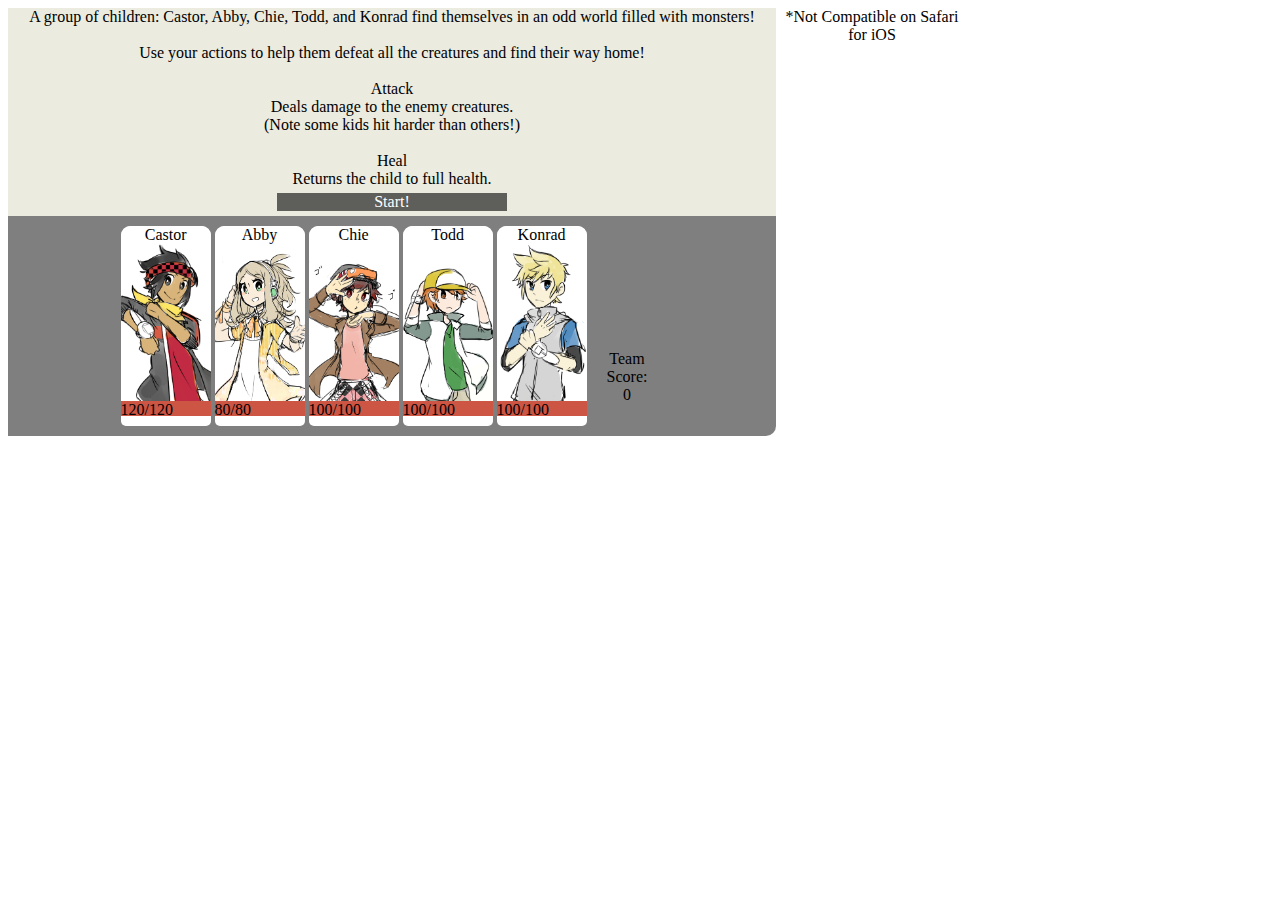
==== commit 6fbcc6db: "change" ====
--- a/index.html
+++ b/index.html
@@ -21,10 +21,10 @@
 			<br>
 			<br>Attack
 			<br>Deals damage to the enemy creatures.
-			<br>Note some kids hit harder than others!
+			<br>(Note some kids hit harder than others!)
 			<br>
 			<br>Heal
-			<br>Heals the child to full health.
+			<br>Returns the child to full health.
 
 
 			<div class='button' id=start>Start!</div>
@@ -177,7 +177,7 @@
 
 		</div>
 
-		<div>*Does not work on Safari for iOS</div>
+		<div>*Not Compatible on Safari for iOS</div>
 	</div>
 	
 
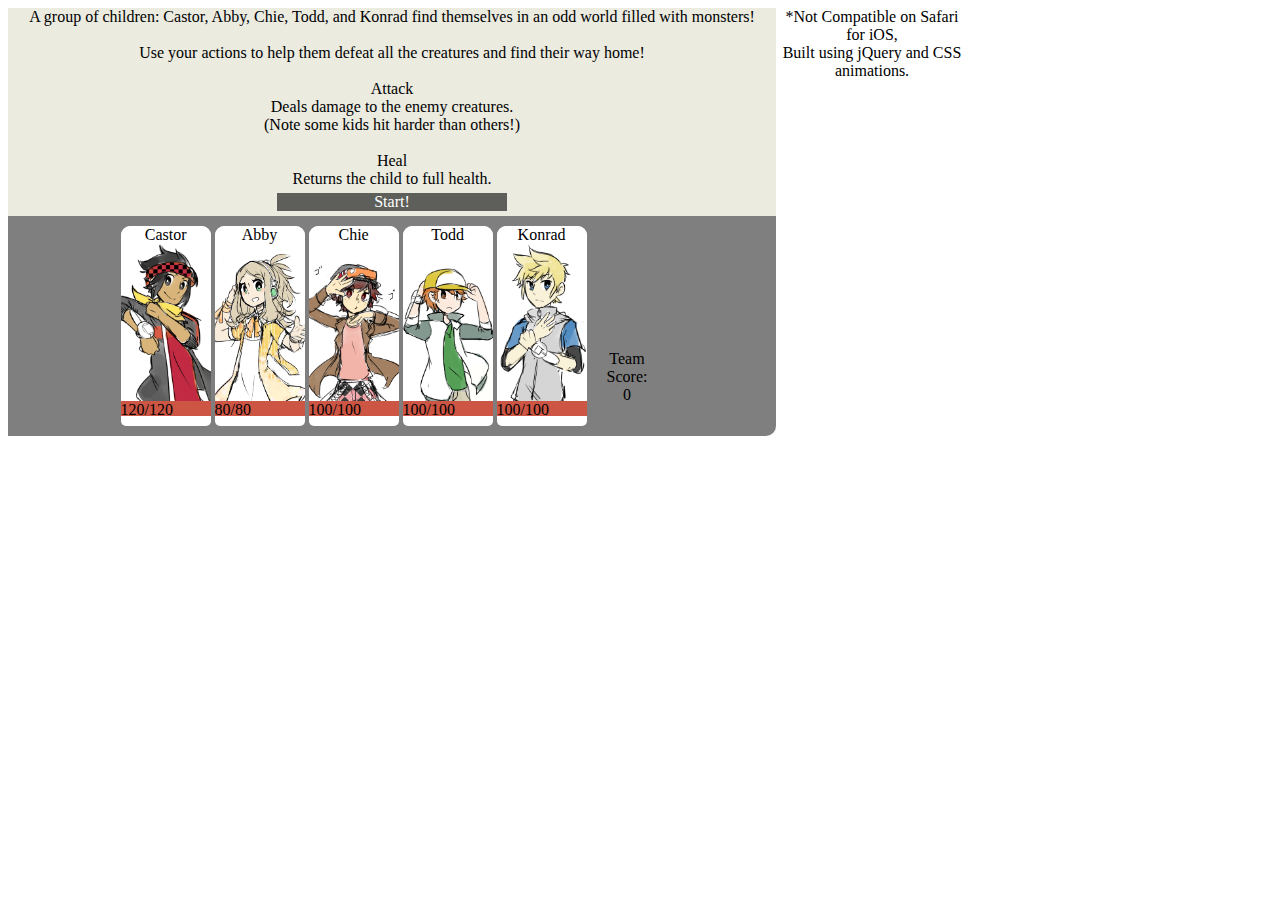
==== commit 7d226839: "change" ====
--- a/index.html
+++ b/index.html
@@ -25,6 +25,7 @@
 			<br>
 			<br>Heal
 			<br>Returns the child to full health.
+
 
 
 			<div class='button' id=start>Start!</div>
@@ -110,8 +111,8 @@
 						</div>
 
 					</div>
-					<div class="CurrentTurn" id = "Castor">Current Turn</div>
-				</div>
+<!-- 					<div class="CurrentTurn" id = "Castor">Current Turn</div>
+ -->				</div>
 				<div class='character' id = player2> 
 					<div class='health-bg'><br></div>
 					<div class=charactertext>Abby</div>
@@ -123,8 +124,8 @@
 							<div class="hit"></div>
 						</div>
 					</div>
-					<div class="CurrentTurn" id = "Abby">Current Turn</div>
-				</div>
+<!-- 					<div class="CurrentTurn" id = "Abby">Current Turn</div>
+ -->				</div>
 				<div class='character' id = player3> 
 					<div class='health-bg'><br></div>
 					<div class=charactertext>Chie</div>
@@ -134,8 +135,8 @@
 							<div class="hit"></div>
 						</div>
 					</div>
-					<div class="CurrentTurn" id = "Chie">Current Turn</div>
-				</div>
+<!-- 					<div class="CurrentTurn" id = "Chie">Current Turn</div>
+ -->				</div>
 				<div class='character' id = player4> 
 					<div class='health-bg'><br></div>
 					<div class=charactertext>Todd</div>
@@ -145,8 +146,8 @@
 							<div class="hit"></div>
 						</div>
 					</div>
-					<div class="CurrentTurn" id = "Todd">Current Turn</div>
-				</div>
+<!-- 					<div class="CurrentTurn" id = "Todd">Current Turn</div>
+ -->				</div>
 				<div class='character' id = player5>
 					<div class='health-bg'><br></div>
 					<div class=charactertext>Konrad</div>
@@ -157,8 +158,8 @@
 						</div>
 
 					</div>
-					<div class="CurrentTurn" id = "Konrad">Current Turn</div>
-				</div>
+<!-- 					<div class="CurrentTurn" id = "Konrad">Current Turn</div>
+ -->				</div>
 
 				<div class = 'buttcontainer'>
 				<div class = 'button' id ='action'>Pick An Action!</div>
@@ -177,7 +178,7 @@
 
 		</div>
 
-		<div>*Not Compatible on Safari for iOS</div>
+		<div>*Not Compatible on Safari for iOS, <br>Built using jQuery and CSS animations.	</div>
 	</div>
 	
 
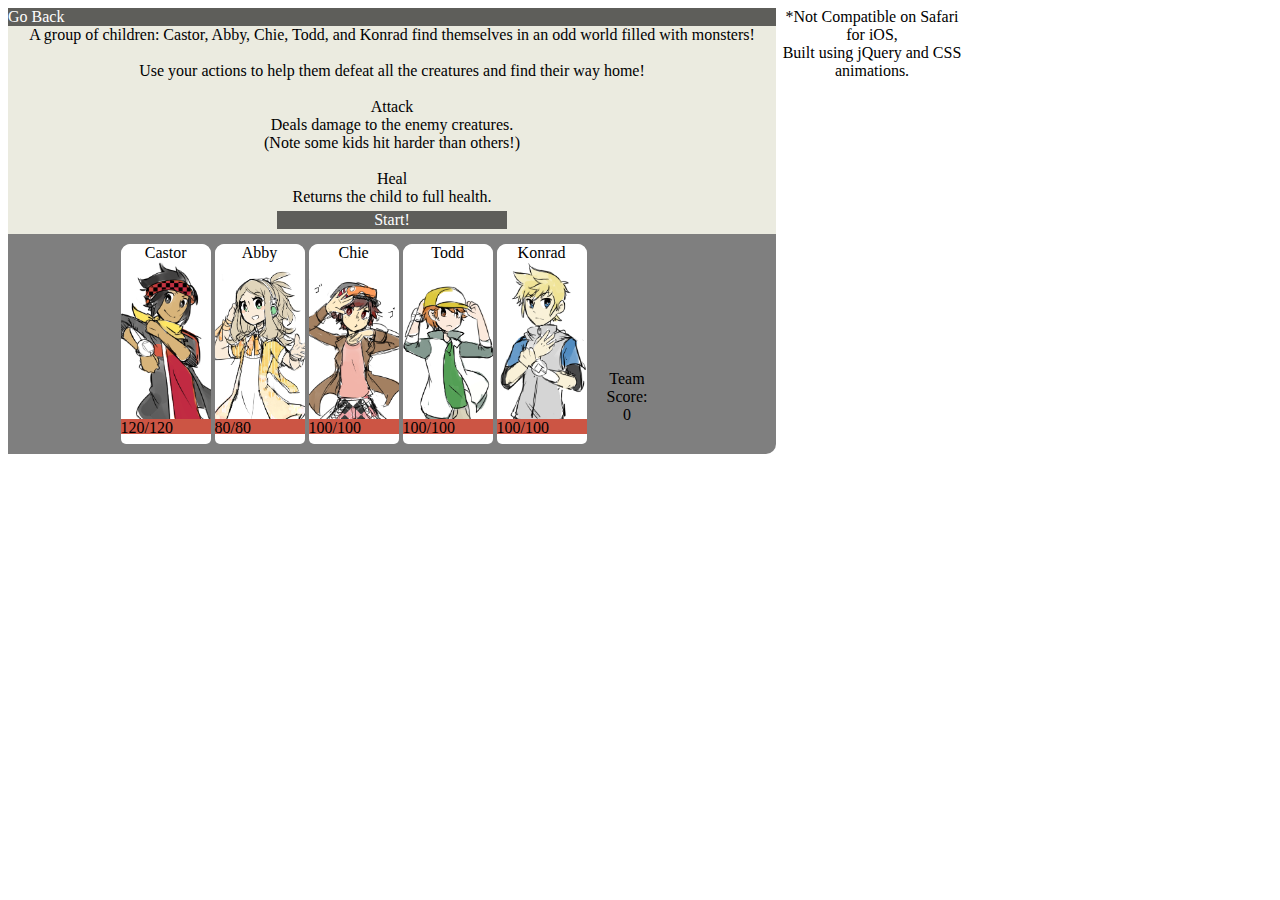
==== commit d8f2cc00: "ok" ====
--- a/index.html
+++ b/index.html
@@ -11,176 +11,183 @@
 </head>
 <body>
 	<div class='flex'>
-	<div class='bg'>
-		<div class='start'>
-			A group of children: Castor, Abby, Chie, Todd, and Konrad find themselves in an odd world filled with monsters!
-			<br/>
-			<br/>
-			Use your actions to help them defeat all the creatures and find their way home!
-
-			<br>
-			<br>Attack
-			<br>Deals damage to the enemy creatures.
-			<br>(Note some kids hit harder than others!)
-			<br>
-			<br>Heal
-			<br>Returns the child to full health.
-
-
-
-			<div class='button' id=start>Start!</div>
-		</div>
-
-		<div class='left'>
-			<div class='header' id=left>Round 1
+
+		
+		<div class='bg'>
+
+			<div class='start'>
+			<div class="back"><a onclick="history.back(-1)">Go Back</a></div>
+
+
+				A group of children: Castor, Abby, Chie, Todd, and Konrad find themselves in an odd world filled with monsters!
+				<br/>
+				<br/>
+				Use your actions to help them defeat all the creatures and find their way home!
+
+				<br>
+				<br>Attack
+				<br>Deals damage to the enemy creatures.
+				<br>(Note some kids hit harder than others!)
+				<br>
+				<br>Heal
+				<br>Returns the child to full health.
+
+
+
+				<div class='button' id=start>Start!</div>
 			</div>
-			<div class="enemy_container">
-				<div class='enemyimage' id='0'>
-					<div class='health-bg'><br></div>
-					<div class='health-bar' data-total="1000" data-value="1000">
-						<div class="bar">
-							<div class="hit"></div>
-						</div>
-						<div class="backgroundWhite">Enemy Creature</div>
-					</div>
-
-				</div>
-				<div class='enemyimage' id='1'>
-					<div class='health-bg'><br></div>
-					<div class='health-bar' data-total="1000" data-value="1000">
-						<div class="bar">
-							<div class="hit"></div>
-						</div>
-					</div>
-				</div>
-				<div class='enemyimage' id='2'>
-					<div class='health-bg'><br></div>
-					<div class='health-bar' data-total="1000" data-value="1000">
-						<div class="bar">
-							<div class="hit"></div>
-						</div>
-					</div>
-				</div>
-				<div class='enemyimage' id='3'>
-					<div class='health-bg'><br></div>
-					<div class='health-bar' data-total="1000" data-value="1000">
-						<div class="bar">
-							<div class="hit"></div>
-						</div>
-					</div>
-				</div>
-				<div class='enemyimage' id='4'>
-					<div class='health-bg'><br></div>
-					<div class='health-bar' data-total="1000" data-value="1000">
-						<div class="bar">
-							<div class="hit"></div>
-						</div>
-					</div>
-				</div>
+
+			<div class='left'>
+			<div class="back"><a onclick="history.back(-1)">Go Back</a></div>
+				<div class='header' id=left>Round 1
+				</div>
+				<div class="enemy_container">
+					<div class='enemyimage' id='0'>
+						<div class='health-bg'><br></div>
+						<div class='health-bar' data-total="1000" data-value="1000">
+							<div class="bar">
+								<div class="hit"></div>
+							</div>
+							<div class="backgroundWhite">Enemy Creature</div>
+						</div>
+
+					</div>
+					<div class='enemyimage' id='1'>
+						<div class='health-bg'><br></div>
+						<div class='health-bar' data-total="1000" data-value="1000">
+							<div class="bar">
+								<div class="hit"></div>
+							</div>
+						</div>
+					</div>
+					<div class='enemyimage' id='2'>
+						<div class='health-bg'><br></div>
+						<div class='health-bar' data-total="1000" data-value="1000">
+							<div class="bar">
+								<div class="hit"></div>
+							</div>
+						</div>
+					</div>
+					<div class='enemyimage' id='3'>
+						<div class='health-bg'><br></div>
+						<div class='health-bar' data-total="1000" data-value="1000">
+							<div class="bar">
+								<div class="hit"></div>
+							</div>
+						</div>
+					</div>
+					<div class='enemyimage' id='4'>
+						<div class='health-bg'><br></div>
+						<div class='health-bar' data-total="1000" data-value="1000">
+							<div class="bar">
+								<div class="hit"></div>
+							</div>
+						</div>
+					</div>
+				</div>
+				<div class='turnorder'>
+					Turn Order:
+					<!-- <ul class='turn'>Abby</ul> -->
+					<!-- <ul class='turn'>Chie</ul> -->
+					<!-- <ul class='turn'>Shurimon</ul> -->
+					<!-- <ul class='turn'>Castor</ul> -->
+					<!-- <ul class='turn'>Todd</ul> -->
+					<!-- <ul class='turn'>Konrad</ul> -->
+				</div>
+
+				<div class='enemytext'>
+					Enemy Message!
+				</div>
+
 			</div>
-			<div class='turnorder'>
-				Turn Order:
-				<!-- <ul class='turn'>Abby</ul> -->
-				<!-- <ul class='turn'>Chie</ul> -->
-				<!-- <ul class='turn'>Shurimon</ul> -->
-				<!-- <ul class='turn'>Castor</ul> -->
-				<!-- <ul class='turn'>Todd</ul> -->
-				<!-- <ul class='turn'>Konrad</ul> -->
-			</div>
-
-			<div class='enemytext'>
-				Enemy Message!
-			</div>
-
-		</div>
-
-		<div class='right'>
-
-
-			<div class='characters_container'>
-
-				<div class='character'  id = player1> 
-					<div class='health-bg'><br></div>
-					<div class=charactertext>Castor</div>
-					<div class='health-bar' data-total="1000" data-value="1000">
-						<health>
-							100
-						</health>
-						<div class="bar">
-							<div class="hit"></div>
-						</div>
-
-					</div>
+
+			<div class='right'>
+
+
+				<div class='characters_container'>
+
+					<div class='character'  id = player1> 
+						<div class='health-bg'><br></div>
+						<div class=charactertext>Castor</div>
+						<div class='health-bar' data-total="1000" data-value="1000">
+							<health>
+								100
+							</health>
+							<div class="bar">
+								<div class="hit"></div>
+							</div>
+
+						</div>
 <!-- 					<div class="CurrentTurn" id = "Castor">Current Turn</div>
- -->				</div>
-				<div class='character' id = player2> 
-					<div class='health-bg'><br></div>
-					<div class=charactertext>Abby</div>
-					<div class='health-bar' data-total="1000" data-value="1000">
-						<health>
-
-						</health>
-						<div class="bar">
-							<div class="hit"></div>
-						</div>
-					</div>
+-->				</div>
+<div class='character' id = player2> 
+	<div class='health-bg'><br></div>
+	<div class=charactertext>Abby</div>
+	<div class='health-bar' data-total="1000" data-value="1000">
+		<health>
+
+		</health>
+		<div class="bar">
+			<div class="hit"></div>
+		</div>
+	</div>
 <!-- 					<div class="CurrentTurn" id = "Abby">Current Turn</div>
- -->				</div>
-				<div class='character' id = player3> 
-					<div class='health-bg'><br></div>
-					<div class=charactertext>Chie</div>
-					<div class='health-bar' data-total="1000" data-value="1000">
-						<health></health>
-						<div class="bar">
-							<div class="hit"></div>
-						</div>
-					</div>
+-->				</div>
+<div class='character' id = player3> 
+	<div class='health-bg'><br></div>
+	<div class=charactertext>Chie</div>
+	<div class='health-bar' data-total="1000" data-value="1000">
+		<health></health>
+		<div class="bar">
+			<div class="hit"></div>
+		</div>
+	</div>
 <!-- 					<div class="CurrentTurn" id = "Chie">Current Turn</div>
- -->				</div>
-				<div class='character' id = player4> 
-					<div class='health-bg'><br></div>
-					<div class=charactertext>Todd</div>
-					<div class='health-bar' data-total="1000" data-value="1000">
-						<health></health>
-						<div class="bar">
-							<div class="hit"></div>
-						</div>
-					</div>
+-->				</div>
+<div class='character' id = player4> 
+	<div class='health-bg'><br></div>
+	<div class=charactertext>Todd</div>
+	<div class='health-bar' data-total="1000" data-value="1000">
+		<health></health>
+		<div class="bar">
+			<div class="hit"></div>
+		</div>
+	</div>
 <!-- 					<div class="CurrentTurn" id = "Todd">Current Turn</div>
- -->				</div>
-				<div class='character' id = player5>
-					<div class='health-bg'><br></div>
-					<div class=charactertext>Konrad</div>
-					<div class='health-bar' data-total="1000" data-value="1000">
-						<health></health>
-						<div class="bar">
-							<div class="hit"></div>
-						</div>
-
-					</div>
+-->				</div>
+<div class='character' id = player5>
+	<div class='health-bg'><br></div>
+	<div class=charactertext>Konrad</div>
+	<div class='health-bar' data-total="1000" data-value="1000">
+		<health></health>
+		<div class="bar">
+			<div class="hit"></div>
+		</div>
+
+	</div>
 <!-- 					<div class="CurrentTurn" id = "Konrad">Current Turn</div>
- -->				</div>
-
-				<div class = 'buttcontainer'>
-				<div class = 'button' id ='action'>Pick An Action!</div>
-					<p class='button' id='attack'>Attack</p>
-					<p class='button' id='heal'>Heal</p>
-					<p class='button' id='next'>Next</p>
-					<div class = 'score'>
-						<p id='score'>Team Score:<br> 0</p>
-					</div>
-				</div>
-			</div>
-
-			<div class='header'>
-			</div>
-
-
-		</div>
-
-		<div>*Not Compatible on Safari for iOS, <br>Built using jQuery and CSS animations.	</div>
-	</div>
-	
+-->				</div>
+
+<div class = 'buttcontainer'>
+	<div class = 'button' id ='action'>Pick An Action!</div>
+	<p class='button' id='attack'>Attack</p>
+	<p class='button' id='heal'>Heal</p>
+	<p class='button' id='next'>Next</p>
+	<div class = 'score'>
+		<p id='score'>Team Score:<br> 0</p>
+	</div>
+</div>
+</div>
+
+<div class='header'>
+</div>
+
+
+</div>
+
+<div>*Not Compatible on Safari for iOS, <br>Built using jQuery and CSS animations.	</div>
+</div>
+
 
 </div>
 </div>
--- a/style.css
+++ b/style.css
@@ -1,6 +1,17 @@
 			body{
 				text-align: center;
 			}
+
+			.back{
+				cursor: pointer;
+				background: rgba(0, 0, 0, 0.6);
+				color: white;
+				width: 100%;
+				bottom: 5px;
+				text-align: left;
+			}
+
+
 			.start{
 				float: left;
 				width: 80%;
@@ -85,7 +96,7 @@
 				background-color: rgba(0, 0, 0, 0.6);
 				cursor: auto;
 				width: 100%;
-				border-bottom: pointer;
+				border-bottom: solid;
 			}
 
 
